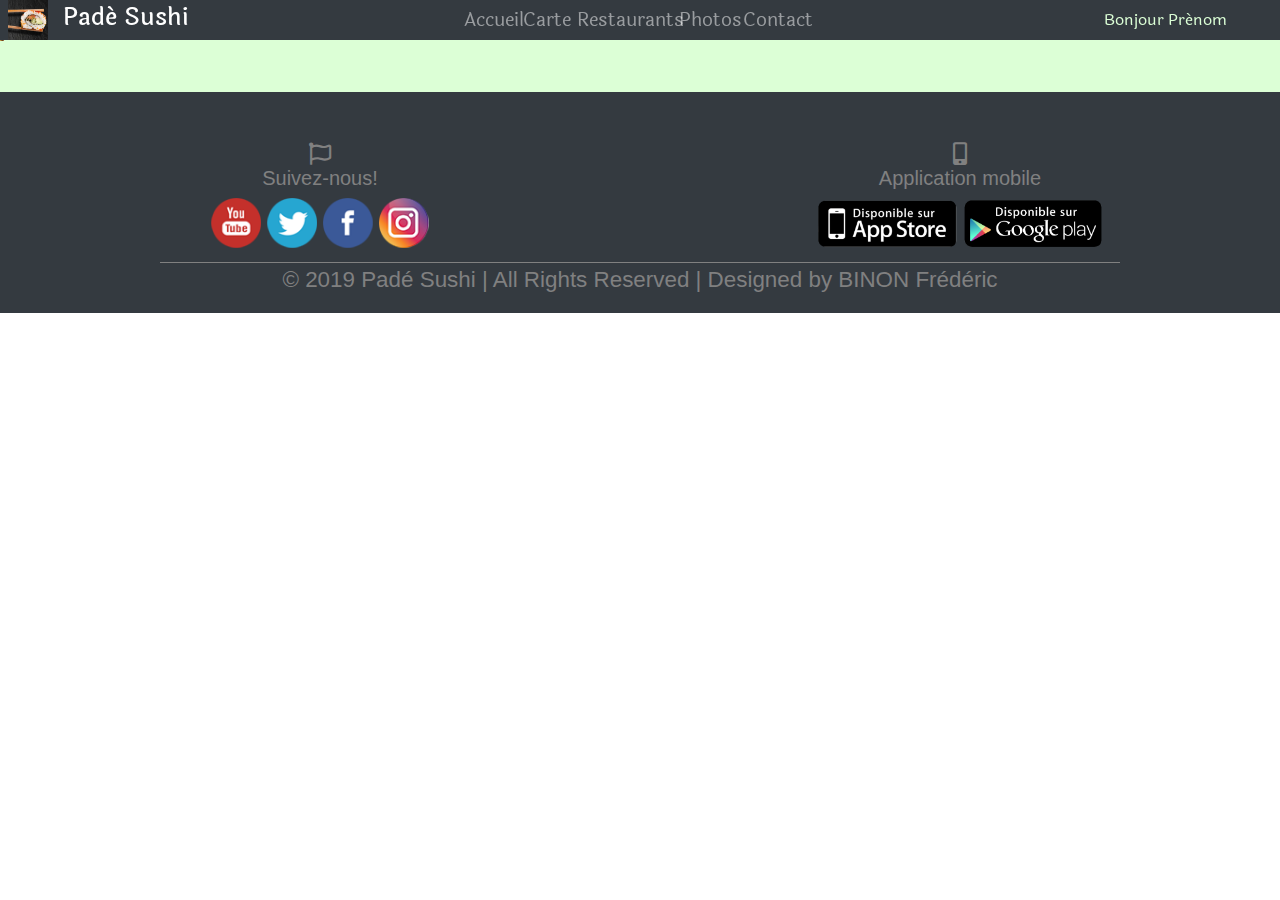
==== contact.html @ 03bca231 "Nearly finished Index and done Menu page" ====
<html lang="fr" dir="ltr">
  <head>
    <meta charset="utf-8">
    <meta name="viewport" content="width=device-width, initial-scale=1.0">
    <meta http-equiv="X-UA-Compatible" content="ie=edge">
    <link rel="shortcut icon" href="assets/img/favicon.ico" type="image/x-icon">
    <link rel="icon" href="assets/img/favicon.ico" type="image/x-icon">
    <link rel="stylesheet" type="text/css" href="assets/style.css">
    <link rel="stylesheet" href="https://maxcdn.bootstrapcdn.com/bootstrap/4.2.1/css/bootstrap.min.css">
    <link href="https://use.fontawesome.com/releases/v5.0.6/css/all.css" rel="stylesheet">
    <link href="https://fonts.googleapis.com/css?family=Gochi+Hand|Laila" rel="stylesheet">
    <title>Padé Sushi</title>
  </head>
  <body>
    <div class="container-fluid">
      <header class="row">
        <div class="col-12 fondheader">
          <nav class="col-12 navbar navbar-expand navbar-dark bg-dark fixed-top brand" data-toggle="sticky-onscroll">
            <span><a class="navbar-brand ml-2 brand" href="#">
              <img src="assets/img/logo.jpg" alt="Logo" style="width:40px">
              <h1>Padé Sushi</h1>
            </a></span>
            <ul class="navbar-nav ml-auto mr-auto">
              <li class="nav-item">
                <a class="nav-link" href="index.html">Accueil</a>
              </li>
              <li class="nav-item">
                <a class="nav-link" href="menu.html">Carte</a>
              </li>
              <li class="nav-item">
                <a class="nav-link" href="#">Restaurants</a>
              </li>
              <li class="nav-item">
                <a class="nav-link" href="#">Photos</a>
              </li>
              <li class="nav-item">
                <a class="nav-link" href="#">Contact</a>
              </li>
            </ul>
            <div class="col-2 mr-2 connexion">Bonjour Prénom</div>
          </nav>
        </div>
      </header>
      <main>

      </main>
      <footer class="row  bg-dark footer">
        <div class="row firstlineFooter">
          <div class="col-6 follow">
            <i class="far fa-flag"></i>
            <h5>Suivez-nous!</h5>
            <img src="assets/img/icon-youtube.png"/>
            <img src="assets/img/icon-twitter.png"/>
            <img src="assets/img/icon-facebook.png"/>
            <img src="assets/img/icon-instagram.png"/>
          </div>
          <div class="col-6 mobile">
            <i class="fas fa-mobile-alt"></i>
            <h5>Application mobile</h5>
            <img src="assets/img/icon-appstore.png"/>
            <img src="assets/img/icon-playstore.png"/>
          </div>
        </div>
        <div class="row secondlineFooter">
          <div class="col-9 ml-auto mr-auto copyright">
            <p>© 2019 Padé Sushi | All Rights Reserved | Designed by BINON Frédéric</p>
          </div>
        </div>
      </footer>
    </div>

      <script type="text/javascript" src= "assets/main.js"></script>
      <script src="https://ajax.googleapis.com/ajax/libs/jquery/1.12.4/jquery.min.js"></script>
  </body>
</html>
---- assets/style.css ----
body{
  /* overflow-x: hidden!important; */
}
.container-fluid {
  background-color: #DCFFD6;
  width:100%!important;
  min-width: 320px;
  margin:0px!important;
  padding-left: 0px !important;
  padding-right: 0px !important;
}

.row{
  margin:0px!important;
  width:100%;
}

[class*="col-"], footer {
  text-align: center;
}

header{
  margin:0px 0px 0px 0px !important;
  width:100%;
  font-family: inherit;
}

.fondheader{
  margin-top: 40px;
  background-image: url("img/header.jpg");
  background-repeat: no-repeat;
  background-size: contain;
  padding: 0px 0px 0px 0px !important;
  display: inline-block;
  height:50%;
  min-height: 30px;
}

.navbar{
  padding: 0px !important;
  width: 100% !important;
  font-family: 'Laila', serif !important;
}

.navbar-brand{
  padding: 0px !important;
}

h1{
  margin-left: 10px;
  margin-bottom: 0px!important;
  font-size: 1.5rem!important;
  display: inherit;
  color:#DCFFD6;
}

.nav-link{
  font-size: 1.2rem!important;
  padding: 0px 10% 0px 10% !important;
}

.connexion{
  margin-right: 0px!important;
  padding: 0px !important;
  color:#DCFFD6;
}

main{
  font-family: 'Gochi Hand', cursive !important;
}

.jumbotron{
  height:30% !important;
  margin-bottom: 5%!important;
  background-color: green !important;
}

.bordure{
  /* border-radius: 10px; */
  background-color: rgba(255, 255, 255, 0.4);
  min-height: 55%;
  padding-top: 1%;
  justify-content: center;
}

h3{
  margin-bottom: 0px !important;
  display: block;
}

.panneauPlat{
  border: 2px solid rgba(255, 255, 255, 0.7);
  height: auto;
  min-height: 60%;
  border-radius: 10px;
  margin-left: 10%;
  padding: 1%;
}

.panneauPlat img{
  width:90%;
  height: 40%;
  margin: 5% auto 0px auto;
  font-family: 'Laila', serif !important;
}

#contentNew{
  display: flex;
  font-family: 'Laila', serif !important;
}

.panneauNouv{
  border: 2px solid rgba(255, 255, 255, 0.7);
  min-height: 60%;
  border-radius: 10px;
  margin-right: 10%;
  padding: 1%;
}

.panneauNouv img{
  width:80%;
}

.panneauNouv p{
  margin-bottom: 0px;
  margin-top: 10%;
}

.footer{
    margin: 4% 0px 0px 0px !important;
    padding-top: 4%;
    height:auto;
    color:grey;
    font-size: 1.4rem !important;
}

.follow img{
  width:50px;
}
.mobile img{
  width:140px;
}

.firstlineFooter{
  padding-bottom: 1%;
}

.copyright{
  border-top: 1.5px solid grey;
}


/* ---------------------------------- Menu Page ------------------------------------------ */


.list-group.list-group-horizontal{
	display: flex;
	flex-direction: row;
}

.list-group.list-group-horizontal .list-group-item {
	margin-bottom: 0;
	margin-right: 0;
 	border-right-width: 0;
  padding: 20px 20px 20px 20px;
  min-width: 100px;
  text-align: center;
  font-family: 'Laila', serif !important;
}

.list-group.list-group-horizontal .list-group-item:first-child {
	border-top-right-radius:0;
	border-bottom-left-radius:4px;
}
.list-group.list-group-horizontal .list-group-item:last-child {
	border-top-right-radius:4px;
	border-bottom-left-radius:0;
	border-right-width: 1px;
}

.list-group-horizontal a:hover{
  text-decoration: none!important;
}

.list-group-horizontal a:hover li {
  background-color: rgba(255, 255, 255, 0.8);
  text-decoration: none!important;
}

h4{
  padding-top: 60px!important;
  margin-bottom: 0px!important;
  padding-left: 30px;
}

hr{
  margin-top: 0px!important;
}

.images img{
  margin-left: 3%;
  margin-bottom: 1%;
  height:20%;
}
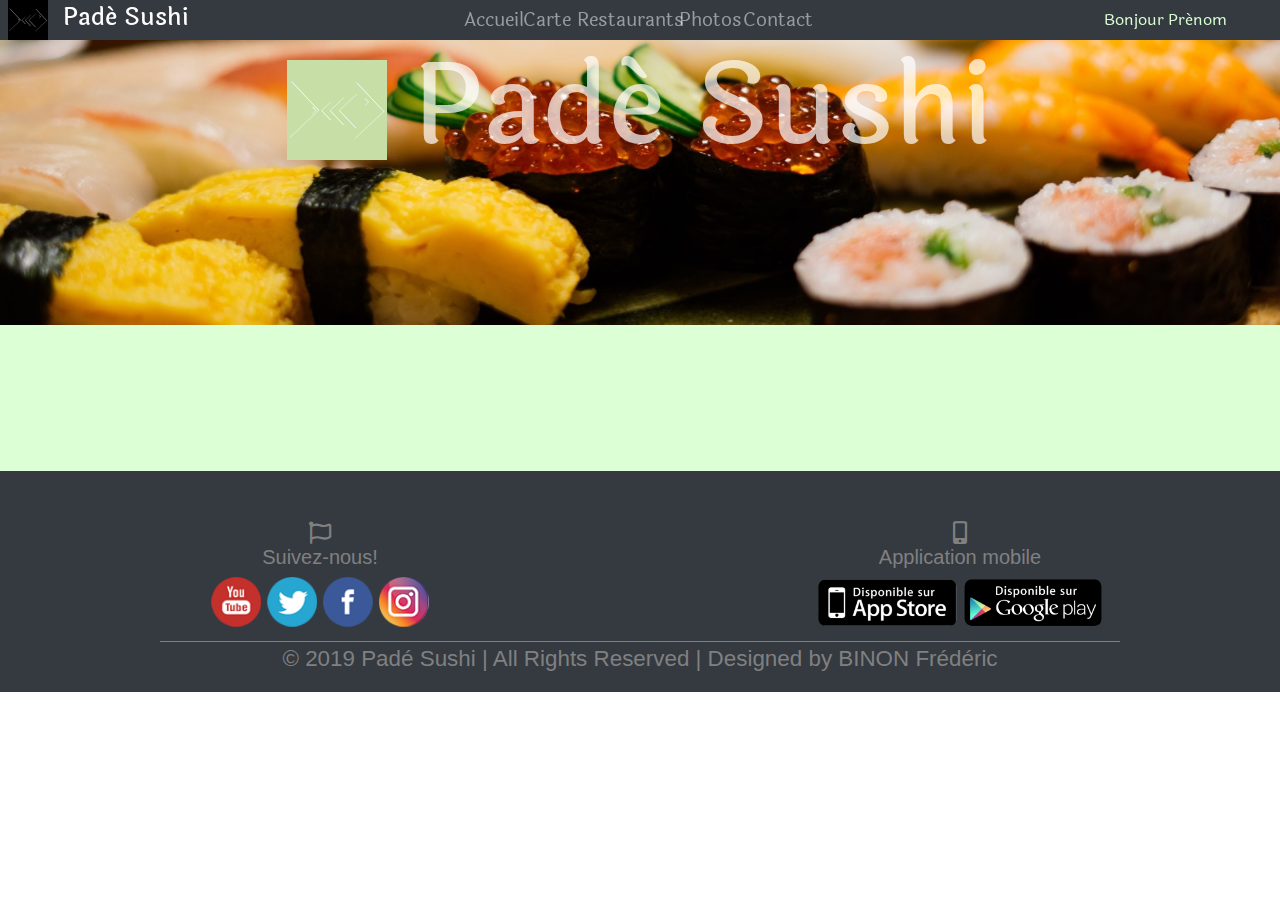
==== commit ad1d4b81: "Finishing Menu page working on Restaurants page" ====
--- a/contact.html
+++ b/contact.html
@@ -14,31 +14,33 @@
   <body>
     <div class="container-fluid">
       <header class="row">
+        <nav class="col-12 navbar navbar-expand navbar-dark bg-dark fixed-top brand" data-toggle="sticky-onscroll">
+          <span><a class="navbar-brand ml-2 brand" href="index.html">
+            <img src="assets/img/logoNoir.png" alt="logo" srcset="assets/img/logoNoir.svg" style="width:40px">
+            <h1>Padé Sushi</h1>
+          </a></span>
+          <ul class="navbar-nav ml-auto mr-auto">
+            <li class="nav-item">
+              <a class="nav-link" href="index.html">Accueil</a>
+            </li>
+            <li class="nav-item">
+              <a class="nav-link" href="menu.html">Carte</a>
+            </li>
+            <li class="nav-item">
+              <a class="nav-link" href="restos.html">Restaurants</a>
+            </li>
+            <li class="nav-item">
+              <a class="nav-link" href="#">Photos</a>
+            </li>
+            <li class="nav-item">
+              <a class="nav-link" href="#">Contact</a>
+            </li>
+          </ul>
+          <div class="col-2 mr-2 connexion">Bonjour Prénom</div>
+        </nav>
         <div class="col-12 fondheader">
-          <nav class="col-12 navbar navbar-expand navbar-dark bg-dark fixed-top brand" data-toggle="sticky-onscroll">
-            <span><a class="navbar-brand ml-2 brand" href="#">
-              <img src="assets/img/logo.jpg" alt="Logo" style="width:40px">
-              <h1>Padé Sushi</h1>
-            </a></span>
-            <ul class="navbar-nav ml-auto mr-auto">
-              <li class="nav-item">
-                <a class="nav-link" href="index.html">Accueil</a>
-              </li>
-              <li class="nav-item">
-                <a class="nav-link" href="menu.html">Carte</a>
-              </li>
-              <li class="nav-item">
-                <a class="nav-link" href="#">Restaurants</a>
-              </li>
-              <li class="nav-item">
-                <a class="nav-link" href="#">Photos</a>
-              </li>
-              <li class="nav-item">
-                <a class="nav-link" href="#">Contact</a>
-              </li>
-            </ul>
-            <div class="col-2 mr-2 connexion">Bonjour Prénom</div>
-          </nav>
+          <img src="assets/img/logoVert.png" alt="BigLogo" srcset="assets/img/logoVert.svg">
+          <h2>Padé Sushi</h2>
         </div>
       </header>
       <main>
--- a/assets/style.css
+++ b/assets/style.css
@@ -26,14 +26,36 @@
 }
 
 .fondheader{
+  margin-left: auto;
+  margin-right: auto;
   margin-top: 40px;
+  margin-bottom: 40px;
   background-image: url("img/header.jpg");
   background-repeat: no-repeat;
   background-size: contain;
   padding: 0px 0px 0px 0px !important;
-  display: inline-block;
-  height:50%;
+  display: flex;
+  height:340px;
   min-height: 30px;
+  justify-content: center;
+  color: rgba(255, 255, 255, 0.7)!important;
+}
+
+.fondheader:hover{
+  background-image: url("img/bg2.jpg");
+  background-size: cover;
+  color:#484848!important;
+}
+
+.fondheader img{
+  height: 120px;
+  padding-top: 20px;
+}
+
+.fondheader h2{
+  margin-left: 2%;
+  font-size: 7rem!important;
+  font-family: 'Laila', serif !important;
 }
 
 .navbar{
@@ -202,3 +224,16 @@
   margin-bottom: 1%;
   height:20%;
 }
+
+/* ---------------------------------- Restaurants Page ------------------------------------------ */
+
+.enseigne{
+  height: auto;
+  padding: 20px;
+  font-family: 'Laila', serif !important;
+  background-color: rgba(0, 0, 0, 0.2);
+}
+
+.enseigne img{
+  width: 100%!important;
+}
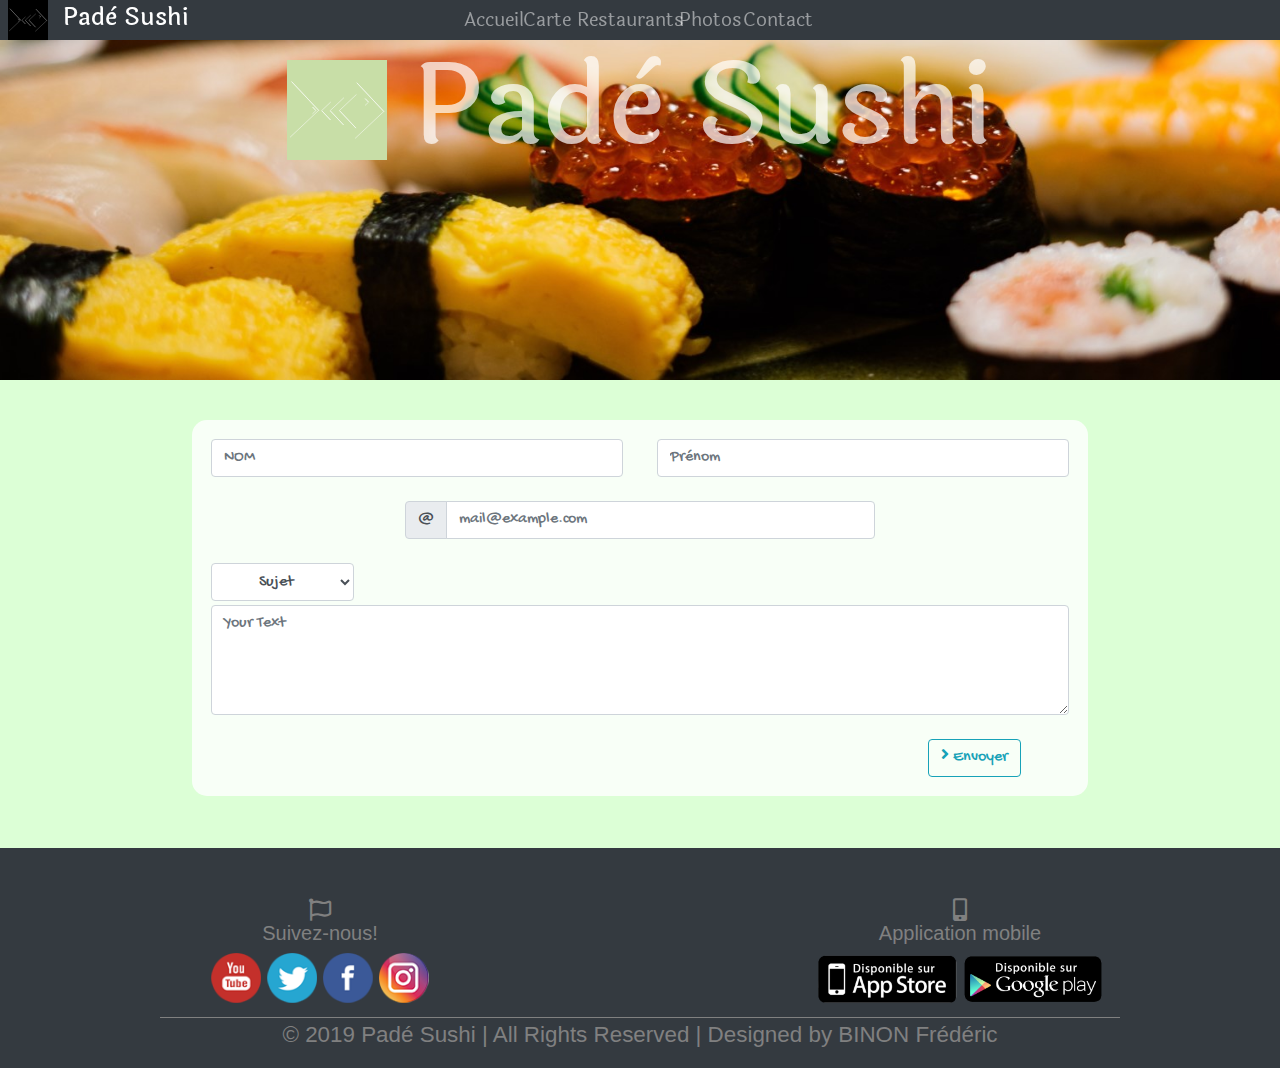
==== commit 01bce908: "Finishing the request. Still have to be responsive" ====
--- a/contact.html
+++ b/contact.html
@@ -17,7 +17,7 @@
         <nav class="col-12 navbar navbar-expand navbar-dark bg-dark fixed-top brand" data-toggle="sticky-onscroll">
           <span><a class="navbar-brand ml-2 brand" href="index.html">
             <img src="assets/img/logoNoir.png" alt="logo" srcset="assets/img/logoNoir.svg" style="width:40px">
-            <h1>Padé Sushi</h1>
+            <h1>Padè Sushi</h1>
           </a></span>
           <ul class="navbar-nav ml-auto mr-auto">
             <li class="nav-item">
@@ -30,20 +30,139 @@
               <a class="nav-link" href="restos.html">Restaurants</a>
             </li>
             <li class="nav-item">
-              <a class="nav-link" href="#">Photos</a>
+              <a class="nav-link" href="photo.html">Photos</a>
             </li>
             <li class="nav-item">
-              <a class="nav-link" href="#">Contact</a>
+              <a class="nav-link" href="contact.html">Contact</a>
             </li>
           </ul>
-          <div class="col-2 mr-2 connexion">Bonjour Prénom</div>
+          <div class="col-2 mr-2 connexion"></div>
         </nav>
         <div class="col-12 fondheader">
-          <img src="assets/img/logoVert.png" alt="BigLogo" srcset="assets/img/logoVert.svg">
-          <h2>Padé Sushi</h2>
+          <div class="annonce">
+            <img class="logoheader" src="assets/img/logoVert.png" alt="BigLogo" srcset="assets/img/logoVert.svg">
+            <h2>Padè Sushi</h2>
+          </div>
+          <div class="presentation">
+            <p>Bruxelles - Paris - Qeqertanut</p>
+            <p>Ouverts tous les jours sauf le lundi</p>
+            <p>Réservations possibles jusque 21h00 compris</p>
+          </div>
         </div>
       </header>
       <main>
+        <form id="form">
+          <div id="personneForm">
+                <input type="text" class="form-control mr-auto" placeholder="NOM">
+                <input type="text" class="form-control ml-auto" placeholder="Prénom">
+          </div>
+          <div class="input-group col-7 mt-4 ml-auto mr-auto">
+            <div class="input-group-prepend">
+              <span class="input-group-text">@</span>
+            </div>
+            <input type="email" class="form-control ml-auto" placeholder="mail@example.com">
+          </div>
+          <div class="form-group">
+            <select class="form-control col-2 mr-1 mt-4" id="list" name="list">
+              <option hidden >Sujet</option>
+              <option value="1">Remarque</option>
+              <option value="2">Réservation</option>
+              <option value="3">Question</option>
+              <option value="4">Retour positif</option>
+            </select>
+            <select class="form-control col-2 mr-1 mt-4" id="reservResto" name="listresto">
+              <option hidden >Restaurant</option>
+              <option value="paris">Paris</option>
+              <option value="bruxelles">Bruxelles</option>
+              <option value="qeqertanut">Qeqertanut</option>
+            </select>
+            <select class="form-control col-2 mr-1 mt-4" id="reservJour" name="listjour">
+              <option hidden >Jour</option>
+              <option>Mardi</option>
+              <option>Mercredi</option>
+              <option>Jeudi</option>
+              <option>Vendredi</option>
+              <option>Samedi</option>
+              <option>Dimanche</option>
+            </select>
+            <select class="form-control col-1 mr-1 mt-4" id="reservParis" name="listHeureParis">
+              <option hidden >Heure</option>
+              <option>10:00</option>
+              <option>10:30</option>
+              <option>11:00</option>
+              <option>11:30</option>
+              <option>12:00</option>
+              <option>12:30</option>
+              <option>13:00</option>
+              <option>13:30</option>
+              <option>14:00</option>
+              <option>14:30</option>
+              <option>15:00</option>
+              <option>15:30</option>
+              <option>16:00</option>
+              <option>16:30</option>
+              <option>17:00</option>
+              <option>17:30</option>
+              <option>18:00</option>
+              <option>18:30</option>
+              <option>19:00</option>
+              <option>19:30</option>
+              <option>20:00</option>
+              <option>20:30</option>
+              <option>21:00</option>
+            </select>
+            <select class="form-control col-1 mr-1 mt-4" id="reservBruxelles" name="listHeureBruxelles">
+              <option hidden >Heure</option>
+              <option>12:00</option>
+              <option>12:30</option>
+              <option>13:00</option>
+              <option>13:30</option>
+              <option>14:00</option>
+              <option>14:30</option>
+              <option>15:00</option>
+              <option>15:30</option>
+              <option>16:00</option>
+              <option>16:30</option>
+              <option>17:00</option>
+              <option>17:30</option>
+              <option>18:00</option>
+              <option>18:30</option>
+              <option>19:00</option>
+              <option>19:30</option>
+              <option>20:00</option>
+              <option>20:30</option>
+              <option>21:00</option>
+            </select>
+            <select class="form-control col-1 mr-1 mt-4" id="reservQeqertanut" name="listHeureQeqertanut">
+              <option hidden >Heure</option>
+              <option>11:00</option>
+              <option>11:30</option>
+              <option>12:00</option>
+              <option>12:30</option>
+              <option>13:00</option>
+              <option>13:30</option>
+              <option>14:00</option>
+              <option>14:30</option>
+              <option>15:00</option>
+              <option>15:30</option>
+              <option>16:00</option>
+              <option>16:30</option>
+              <option>17:00</option>
+              <option>17:30</option>
+              <option>18:00</option>
+              <option>18:30</option>
+              <option>19:00</option>
+              <option>19:30</option>
+              <option>20:00</option>
+              <option>20:30</option>
+              <option>21:00</option>
+            </select>
+          </div>
+          <textarea class="form-control mt-1" rows="4" id="comment" placeholder="Your Text"></textarea>
+          <div class="row buttonEnvoyer">
+            <button type="button" class="btn btn-outline-info mt-4  mr-5"><i class="fas fa-angle-right"></i>  Envoyer</button>
+          </div>
+        </form>
 
       </main>
       <footer class="row  bg-dark footer">
@@ -71,7 +190,7 @@
       </footer>
     </div>
 
-      <script type="text/javascript" src= "assets/main.js"></script>
+      <script type="text/javascript" src= "assets/contact.js"></script>
       <script src="https://ajax.googleapis.com/ajax/libs/jquery/1.12.4/jquery.min.js"></script>
   </body>
 </html>
--- a/assets/style.css
+++ b/assets/style.css
@@ -1,5 +1,5 @@
 body{
-  /* overflow-x: hidden!important; */
+  overflow-x: hidden!important;
 }
 .container-fluid {
   background-color: #DCFFD6;
@@ -32,19 +32,29 @@
   margin-bottom: 40px;
   background-image: url("img/header.jpg");
   background-repeat: no-repeat;
-  background-size: contain;
+  background-size: cover;
   padding: 0px 0px 0px 0px !important;
-  display: flex;
   height:340px;
   min-height: 30px;
+  color: rgba(255, 255, 255, 0.7)!important;
+}
+
+.fondheader:hover{
+  color:#484848!important;
+}
+
+.annonce{
   justify-content: center;
-  color: rgba(255, 255, 255, 0.7)!important;
-}
-
-.fondheader:hover{
-  background-image: url("img/bg2.jpg");
-  background-size: cover;
-  color:#484848!important;
+  display: flex;
+}
+
+.presentation{
+  width:40%;
+  display: none;
+  text-align: left;
+  margin-top: 1%;
+  font-weight: bold;
+  text-align: center;
 }
 
 .fondheader img{
@@ -163,6 +173,10 @@
   width:140px;
 }
 
+.follow img:hover, .mobile img:hover{
+  cursor: pointer;
+}
+
 .firstlineFooter{
   padding-bottom: 1%;
 }
@@ -219,6 +233,15 @@
   margin-top: 0px!important;
 }
 
+.pieces{
+  font-size: 0.9rem;
+  font-family: 'Laila', serif !important;
+}
+
+.images{
+  margin-left: 2%;
+}
+
 .images img{
   margin-left: 3%;
   margin-bottom: 1%;
@@ -227,13 +250,101 @@
 
 /* ---------------------------------- Restaurants Page ------------------------------------------ */
 
+.date{
+  padding-top: 0.5%;
+  height:40px;
+  background-color: rgba(0, 0, 0, 0.1);
+}
+
+#findUs{
+  margin-bottom: 3%!important;
+}
+
+.ouvertParis, .ouvertBruxelles, .ouvertQeqertanut{
+  display: none;
+  color:green;
+}
+
 .enseigne{
   height: auto;
   padding: 20px;
-  font-family: 'Laila', serif !important;
-  background-color: rgba(0, 0, 0, 0.2);
+  background-color: rgba(0, 0, 0, 0.1);
+  font-family: 'Laila', serif !important;
+}
+
+.enseigne:hover{
+  cursor:pointer;
+}
+
+.enseigne h3{
+  font-family: inherit;
+  margin-bottom: 8%!important;
 }
 
 .enseigne img{
   width: 100%!important;
 }
+
+.map{
+  margin-top: 3%;
+  background-color: rgba(0, 0, 0, 0.1);
+  min-height:5%;
+  height: auto;
+  padding: 1% 0px 1% 0px;
+}
+
+.map p{
+  margin-bottom: 0px!important;
+  font-size: 0.9rem;
+}
+
+
+/* --------------------------------- Photos page ------------------------------------------------------- */
+
+.photos img{
+  height:170px;
+  margin: 2.7%;
+}
+
+.photos{
+  display: flex!important;
+  justify-content: center!important;
+}
+
+/* --------------------------------- Contact page ------------------------------------------------------- */
+
+#form{
+  margin-left: auto;
+  margin-right: auto;
+  width: 70%!important;
+  background-color: rgba(255, 255, 255, 0.8);
+  padding:1.5%;
+  border-radius: 15px;
+  font-family: 'Gochi Hand', cursive !important;
+}
+
+#personneForm{
+  display: flex;
+}
+
+#personneForm input{
+  width:48%!important;
+}
+
+.form-group{
+  display: flex;
+  margin-bottom: 0px!important;
+}
+
+option{
+  text-align: center;
+}
+
+#reservResto, #reservJour, #reservParis, #reservBruxelles, #reservQeqertanut{
+  display: none;
+}
+
+.buttonEnvoyer{
+  display: flex;
+  justify-content: flex-end;
+}
